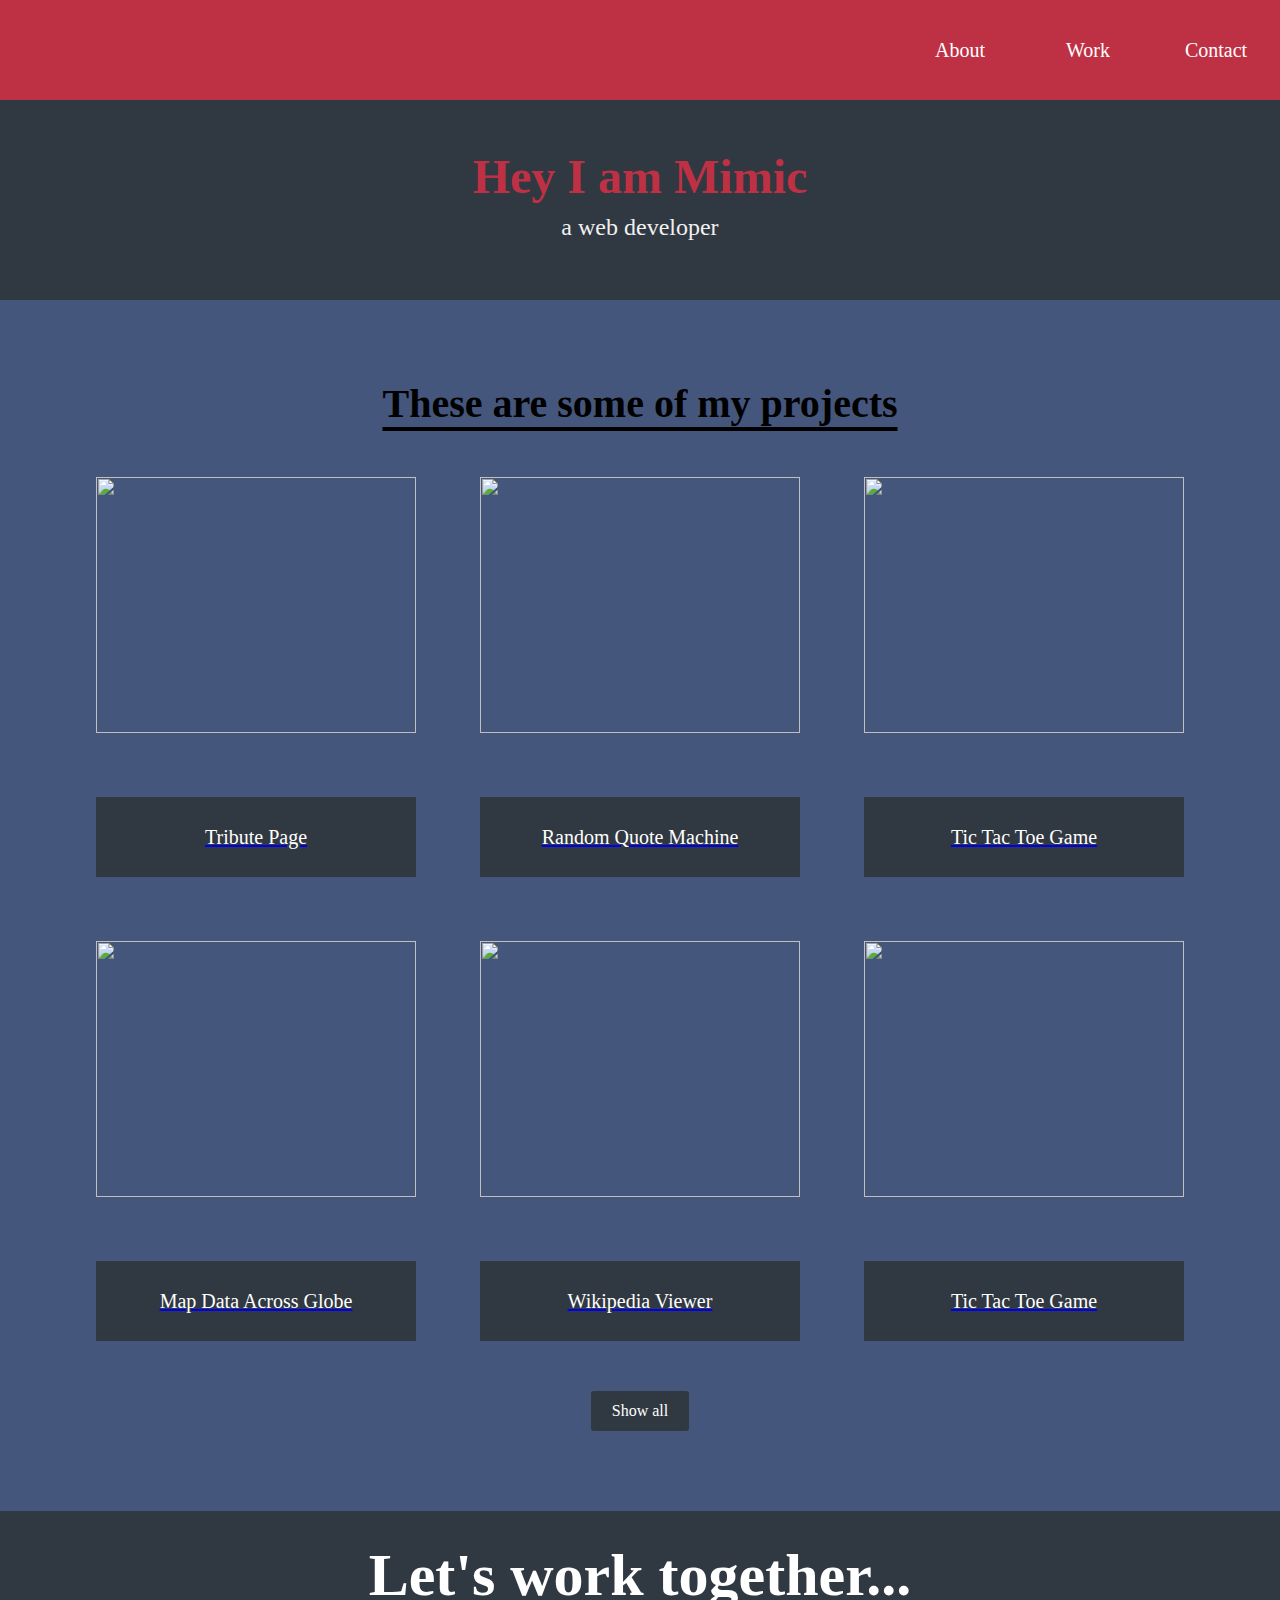
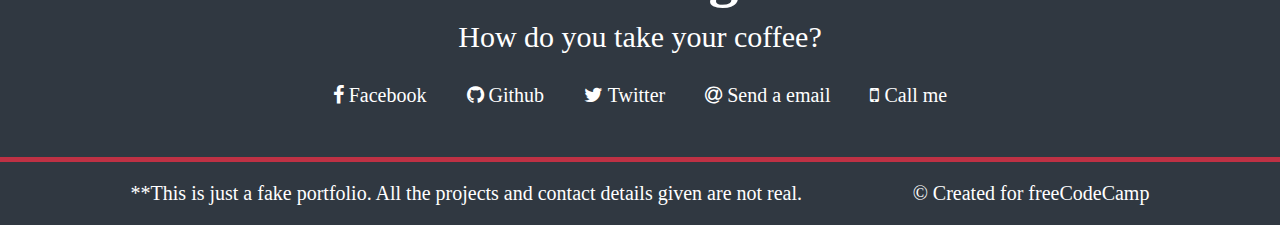
==== Personal-Portfolio-Webpage/index.html @ b791541b "personal-portfolio-webpage complete" ====
<!DOCTYPE html>
<html lang="en">
    <head>
        <meta charset="utf-8">
        <meta name="viewport" content="width=device-width, initial-scale=1.0">
        <link rel="stylesheet" href="./styles.css" >
        <link rel="stylesheet" href="https://cdnjs.cloudflare.com/ajax/libs/font-awesome/4.7.0/css/font-awesome.min.css" >

        <title>My Portfolio Page</title>
    </head>
    <body>
        <nav id="navbar">
            <ul>
                <li><a href="#about">About</a></li>
                <li><a href="#work">Work</a></li>
                <li><a href="#contact">Contact</a></li>
            </ul>
        </nav>
        <section id="about">
            <h1>Hey I am Mimic</h1>
            <p>a web developer</p>
        </section>
        <section id="work">
            <h1>These are some of my projects</h1>
            <div id="grid-container">
                <a class="project" href="https://codepen.io/freeCodeCamp/full/zNqgVx" target="_blank">
                    <img class="project-img" src="https://cdn.freecodecamp.org/testable-projects-fcc/images/tribute.jpg">
                    <div class="title-container">
                        <p class="project-title">Tribute Page</p>
                    </div>
                </a>
                <a class="project" href="https://codepen.io/freeCodeCamp/full/qRZeGZ" target="_blank">
                    <img class="project-img" src="https://cdn.freecodecamp.org/testable-projects-fcc/images/random-quote-machine.png">
                    <div class="title-container">
                        <p class="project-title">Random Quote Machine</p>
                    </div>
                </a>
                <a class="project" href="https://codepen.io/freeCodeCamp/full/wgGVVX" target="_blank">
                    <img class="project-img" src="https://cdn.freecodecamp.org/testable-projects-fcc/images/calc.png">
                    <div class="title-container">
                        <p class="project-title">Tic Tac Toe Game</p>
                    </div>
                </a>
                <a class="project" href="https://codepen.io/freeCodeCamp/full/mVEJag" target="_blank">
                    <img class="project-img" src="https://cdn.freecodecamp.org/testable-projects-fcc/images/map.jpg">
                    <div class="title-container">
                        <p class="project-title">Map Data Across Globe</p>
                    </div>
                </a>
                <a class="project" href="https://codepen.io/freeCodeCamp/full/wGqEga" target="_blank">
                    <img class="project-img" src="https://cdn.freecodecamp.org/testable-projects-fcc/images/wiki.png">
                    <div class="title-container">
                        <p class="project-title">Wikipedia Viewer</p>
                    </div>
                </a>
                <a class="project" href="https://codepen.io/freeCodeCamp/full/KzXQgy" target="_blank">
                    <img class="project-img" src="https://cdn.freecodecamp.org/testable-projects-fcc/images/tic-tac-toe.png">
                    <div class="title-container">
                        <p class="project-title">Tic Tac Toe Game</p>
                    </div>
                </a>
            </div>
            <a class="button" href="https://codepen.io/FreeCodeCamp/" target="_blank">Show all</a>
        </section>
        <section id="contact">
            <div id="contact-title">
                <h1>Let's work together...</h1>
                <p>How do you take your coffee?</p>
            </div>
            <div id="contact-ways">
                <a class="contact-box" href="https://facebook.com/freecodecamp" target="_blank">
                    <i class="fa fa-facebook"></i>
                    Facebook
                </a>
                <a class="contact-box" href="https://github.com/freecodecamp" target="_blank">
                    <i class="fa fa-github"></i>
                    Github
                </a>
                <a class="contact-box" href="https://twitter.com/freecodecamp" target="_blank">
                    <i class="fa fa-twitter"></i>
                    Twitter
                </a>
                <a class="contact-box" href="mailto:example@example.com" target="_blank">
                    <i class="fa fa-at"></i>
                    Send a email
                </a>
                <a class="contact-box" href="tel:555-555-5555" target="_blank">
                    <i class="fa fa-mobile"></i>
                    Call me
                </a>
            </div>
        </section>
        <footer>
            <p>**This is just a fake portfolio. All the projects and contact details given are not real. </p>
            <p>© Created for <a href="https://www.freecodecamp.com/" target="_blank">freeCodeCamp</a></p>
        </footer>
    </body>
</html>
---- Personal-Portfolio-Webpage/styles.css ----
:root{
    --main-white: #f0f0f0;
    --main-red: #be3144;
    --main-blue: #45567d;
    --main-gray: #303841;
}
*{
    margin: 0;
    padding: 0;
}
#navbar{
    color: white;
    background-color: var(--main-red);
    display: flex;
    position: fixed;
    width:100%;
    height:100px;
    top:0px;
    justify-content: flex-end;
    align-items: center;
}
#navbar ul{
    width:30%;
    height:100%;
    display: flex;
    align-items: center;
    justify-content: space-around;
}
#navbar ul li{
    height: 100%;
    width: 33%;
    list-style-type: none;
    font-size: 20px;
    display: flex;
    align-items: center;
    justify-content: center;
}
#navbar ul li:hover{
    background-color: #45567d;
}
#navbar a{
    text-decoration: none;
    color: white;
}
#about{
    background-color: var(--main-gray);
    width:100%;
    height:200px;
    margin-top: 100px;
    padding: 50px auto;
    display: flex;
    flex-direction: column;
    align-items: center;
    justify-content: center;
}
#about h1{
    color:var(--main-red);
    font-size: 3rem;
}
#about p{
    color:var(--main-white);
    font-size: 1.5rem;
    margin: 10px;
}
#work{
    background-color: var(--main-blue);
    display: flex;
    flex-direction: column;
    align-items: center;
    padding-top: 5rem;
    padding-bottom: 5rem;
}
#work h1{
    font-size: 40px;
    margin-bottom:50px;
    text-decoration: underline;
    text-underline-offset: 10px;
}
#grid-container{
    display: grid;
    grid-template-columns: 320px 320px 320px;
    grid-template-rows: 400px 400px;
    grid-gap: 4rem;
    margin-bottom: 50px;
}
.project{
    width:100%;
    height:100%;
    display: flex;
    flex-direction: column;
    align-items: center;
}
.project-img{
    width:100%;
    height:80%;
    object-fit: cover;
}
.title-container{
    width:100%;
    height:20%;
    justify-content: flex-end;
    background-color: var(--main-gray);
    color: white;
    display: flex;
    align-items: center;
    justify-content: center;
}
.project-title{
    font-size: 20px;
}
.button{
    padding: 10px 20px;
    border: 1px solid transparent;
    border-radius: 3px;
    text-decoration: none;
    background-color: var(--main-gray);
    color: white;
    transition: background-color 0.3s ease-out;
}
.button:hover{
    background-color: var(--main-red);
}
#contact{
    background-color: var(--main-gray);
    color: white;
    display: flex;
    flex-direction: column;
    align-items: center;
    padding: 20px;
}
#contact-title{
    text-align: center;
}
#contact-title h1{
    font-size: 60px;
    margin:10px auto;
}
#contact-title p{
    font-size: 30px;
}
#contact-ways{
    margin: 20px auto 20px auto;
    width:100%;
    display: flex;
    align-items: center;
    justify-content: center;
}
.contact-box{
    font-size: 20px;
    color:white;
    text-decoration: none;
    padding: 10px 20px;
    transition: transform 0.3s ease-out;
}
.contact-box:hover{
    transform: translateY(8px);
}
footer{
    border-top: 5px solid var(--main-red);
    background-color: var(--main-gray);
    color:white;
    display: flex;
    align-items: center;
    justify-content: space-evenly;
    padding: 20px;
    font-size: 20px;
}
footer a{
    text-decoration: none;
    color: white;
}
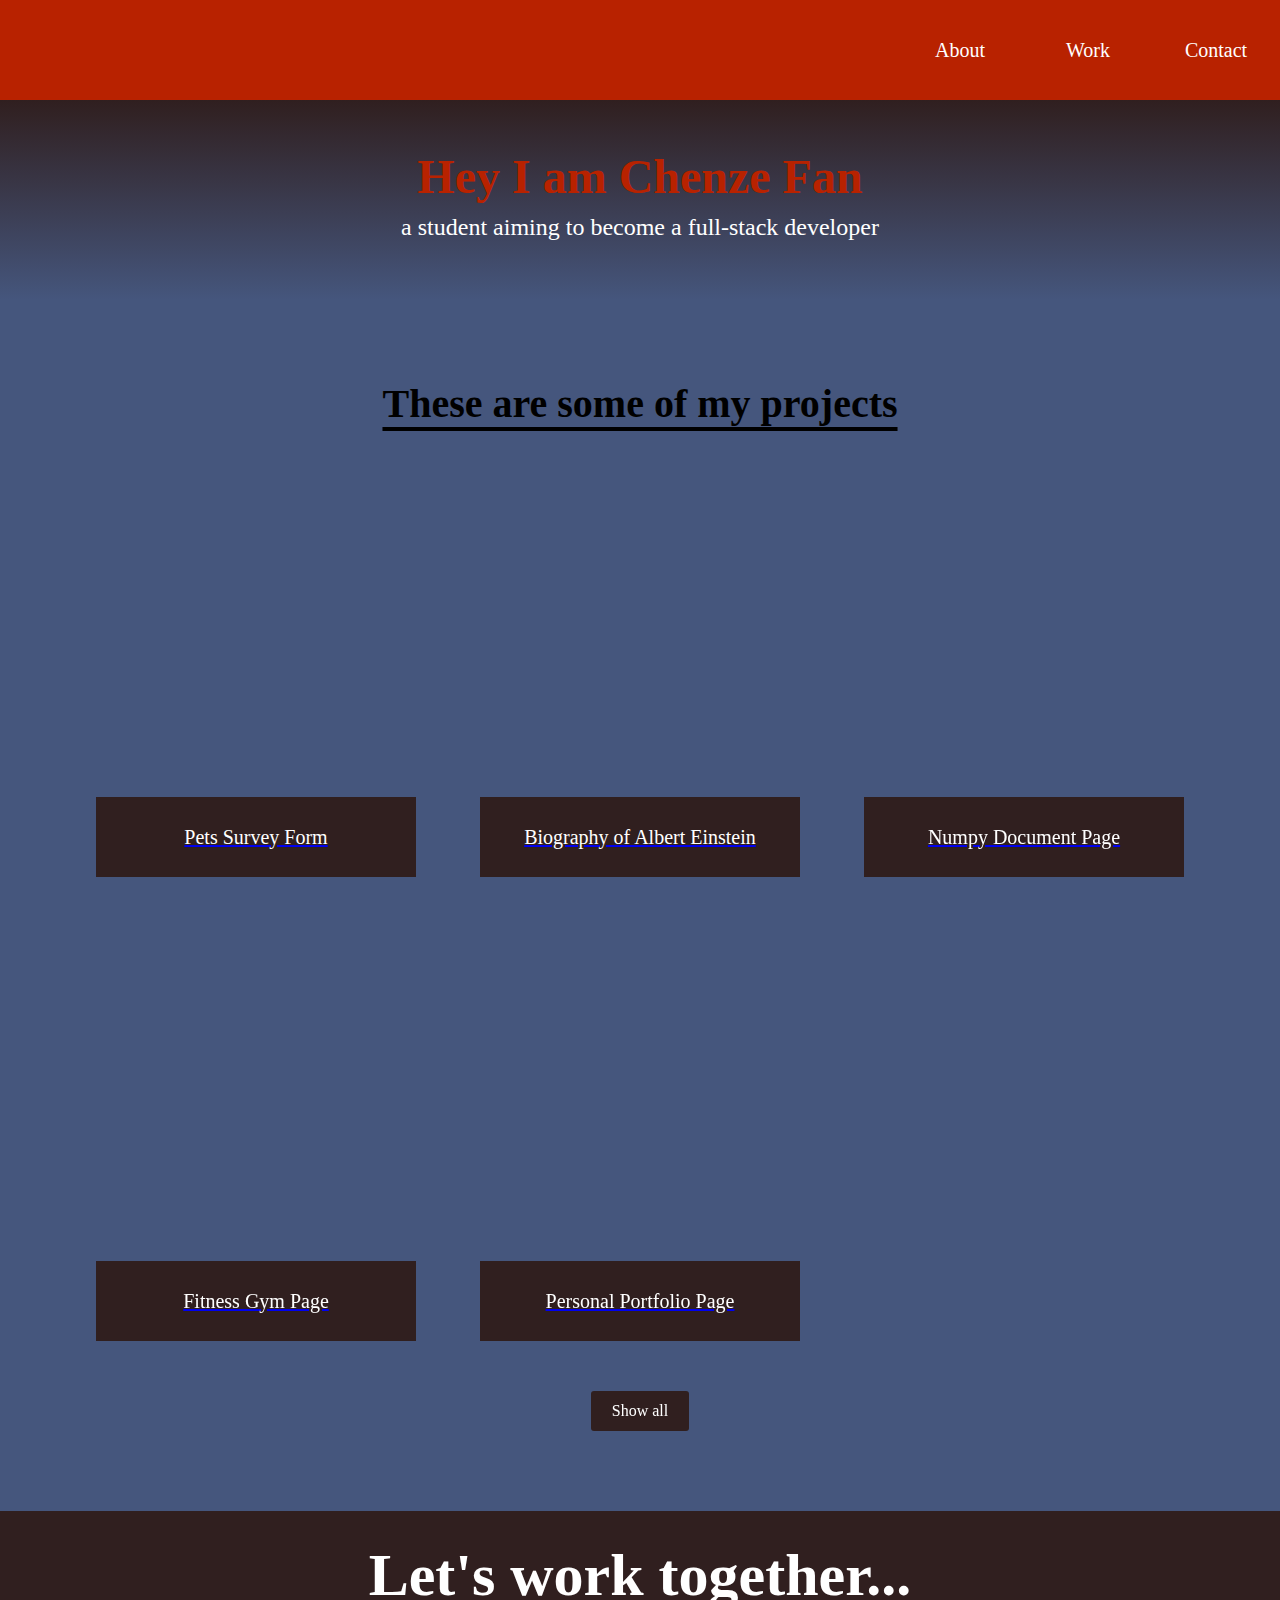
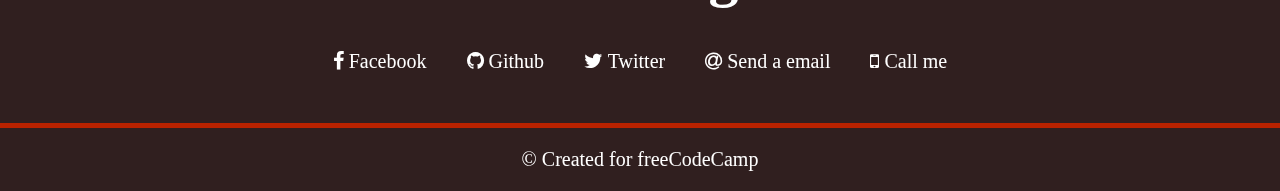
==== commit c7538984: "personal page and tech document modified" ====
--- a/Personal-Portfolio-Webpage/index.html
+++ b/Personal-Portfolio-Webpage/index.html
@@ -17,46 +17,41 @@
             </ul>
         </nav>
         <section id="about">
-            <h1>Hey I am Mimic</h1>
-            <p>a web developer</p>
+            <h1>Hey I am Chenze Fan</h1>
+            <p>a student aiming to become a full-stack developer</p>
         </section>
         <section id="work">
             <h1>These are some of my projects</h1>
             <div id="grid-container">
-                <a class="project" href="https://codepen.io/freeCodeCamp/full/zNqgVx" target="_blank">
-                    <img class="project-img" src="https://cdn.freecodecamp.org/testable-projects-fcc/images/tribute.jpg">
+                <a class="project" href="https://megurukiss.github.io/freecodecamp-responsive-web-design-projects/survey-form/" target="_blank">
+                    <embed class="project-img" src="https://megurukiss.github.io/freecodecamp-responsive-web-design-projects/survey-form/">
                     <div class="title-container">
-                        <p class="project-title">Tribute Page</p>
+                        <p class="project-title">Pets Survey Form</p>
                     </div>
                 </a>
-                <a class="project" href="https://codepen.io/freeCodeCamp/full/qRZeGZ" target="_blank">
-                    <img class="project-img" src="https://cdn.freecodecamp.org/testable-projects-fcc/images/random-quote-machine.png">
+                <a class="project" href="https://megurukiss.github.io/freecodecamp-responsive-web-design-projects/tribute-page/" target="_blank">
+                    <embed class="project-img" src="https://megurukiss.github.io/freecodecamp-responsive-web-design-projects/tribute-page/">
                     <div class="title-container">
-                        <p class="project-title">Random Quote Machine</p>
+                        <p class="project-title">Biography of Albert Einstein</p>
                     </div>
                 </a>
-                <a class="project" href="https://codepen.io/freeCodeCamp/full/wgGVVX" target="_blank">
-                    <img class="project-img" src="https://cdn.freecodecamp.org/testable-projects-fcc/images/calc.png">
+                <a class="project" href="https://megurukiss.github.io/freecodecamp-responsive-web-design-projects/Techinical-Document-Page/" target="_blank">
+                    <embed class="project-img" src="https://megurukiss.github.io/freecodecamp-responsive-web-design-projects/Techinical-Document-Page/">
                     <div class="title-container">
-                        <p class="project-title">Tic Tac Toe Game</p>
+                        <p class="project-title">Numpy Document Page</p>
                     </div>
                 </a>
-                <a class="project" href="https://codepen.io/freeCodeCamp/full/mVEJag" target="_blank">
-                    <img class="project-img" src="https://cdn.freecodecamp.org/testable-projects-fcc/images/map.jpg">
+                <a class="project" href="https://megurukiss.github.io/freecodecamp-responsive-web-design-projects/Product-Landing-Page/" target="_blank">
+                    <embed class="project-img" src="https://megurukiss.github.io/freecodecamp-responsive-web-design-projects/Product-Landing-Page/">
                     <div class="title-container">
-                        <p class="project-title">Map Data Across Globe</p>
+                        <p class="project-title">Fitness Gym Page</p>
                     </div>
                 </a>
-                <a class="project" href="https://codepen.io/freeCodeCamp/full/wGqEga" target="_blank">
-                    <img class="project-img" src="https://cdn.freecodecamp.org/testable-projects-fcc/images/wiki.png">
+                </a>
+                <a class="project" href="https://megurukiss.github.io/freecodecamp-responsive-web-design-projects/Personal-Portfolio-Webpage/" target="_blank">
+                    <embed class="project-img" src="https://megurukiss.github.io/freecodecamp-responsive-web-design-projects/Personal-Portfolio-Webpage/">
                     <div class="title-container">
-                        <p class="project-title">Wikipedia Viewer</p>
-                    </div>
-                </a>
-                <a class="project" href="https://codepen.io/freeCodeCamp/full/KzXQgy" target="_blank">
-                    <img class="project-img" src="https://cdn.freecodecamp.org/testable-projects-fcc/images/tic-tac-toe.png">
-                    <div class="title-container">
-                        <p class="project-title">Tic Tac Toe Game</p>
+                        <p class="project-title">Personal Portfolio Page</p>
                     </div>
                 </a>
             </div>
@@ -65,33 +60,31 @@
         <section id="contact">
             <div id="contact-title">
                 <h1>Let's work together...</h1>
-                <p>How do you take your coffee?</p>
             </div>
             <div id="contact-ways">
-                <a class="contact-box" href="https://facebook.com/freecodecamp" target="_blank">
+                <a class="contact-box" href="" target="_blank">
                     <i class="fa fa-facebook"></i>
                     Facebook
                 </a>
-                <a class="contact-box" href="https://github.com/freecodecamp" target="_blank">
+                <a class="contact-box" href="https://github.com/megurukiss" target="_blank">
                     <i class="fa fa-github"></i>
                     Github
                 </a>
-                <a class="contact-box" href="https://twitter.com/freecodecamp" target="_blank">
+                <a class="contact-box" href="¥" target="_blank">
                     <i class="fa fa-twitter"></i>
                     Twitter
                 </a>
-                <a class="contact-box" href="mailto:example@example.com" target="_blank">
+                <a class="contact-box" href="mailto:chf007@ucsd.edu" target="_blank">
                     <i class="fa fa-at"></i>
                     Send a email
                 </a>
-                <a class="contact-box" href="tel:555-555-5555" target="_blank">
+                <a class="contact-box" href="tel:6263761975" target="_blank">
                     <i class="fa fa-mobile"></i>
                     Call me
                 </a>
             </div>
         </section>
         <footer>
-            <p>**This is just a fake portfolio. All the projects and contact details given are not real. </p>
             <p>© Created for <a href="https://www.freecodecamp.com/" target="_blank">freeCodeCamp</a></p>
         </footer>
     </body>
--- a/Personal-Portfolio-Webpage/styles.css
+++ b/Personal-Portfolio-Webpage/styles.css
@@ -1,16 +1,16 @@
 :root{
-    --main-white: #f0f0f0;
-    --main-red: #be3144;
+    --main-white: white;
+    --main-red: rgb(184, 34, 0);
     --main-blue: #45567d;
-    --main-gray: #303841;
+    --main-gray: rgb(48, 31, 31);
 }
 *{
     margin: 0;
     padding: 0;
 }
 #navbar{
+    background-color: var(--main-red);
     color: white;
-    background-color: var(--main-red);
     display: flex;
     position: fixed;
     width:100%;
@@ -43,7 +43,7 @@
     color: white;
 }
 #about{
-    background-color: var(--main-gray);
+    background: linear-gradient(180deg,var(--main-gray),var(--main-blue));
     width:100%;
     height:200px;
     margin-top: 100px;
